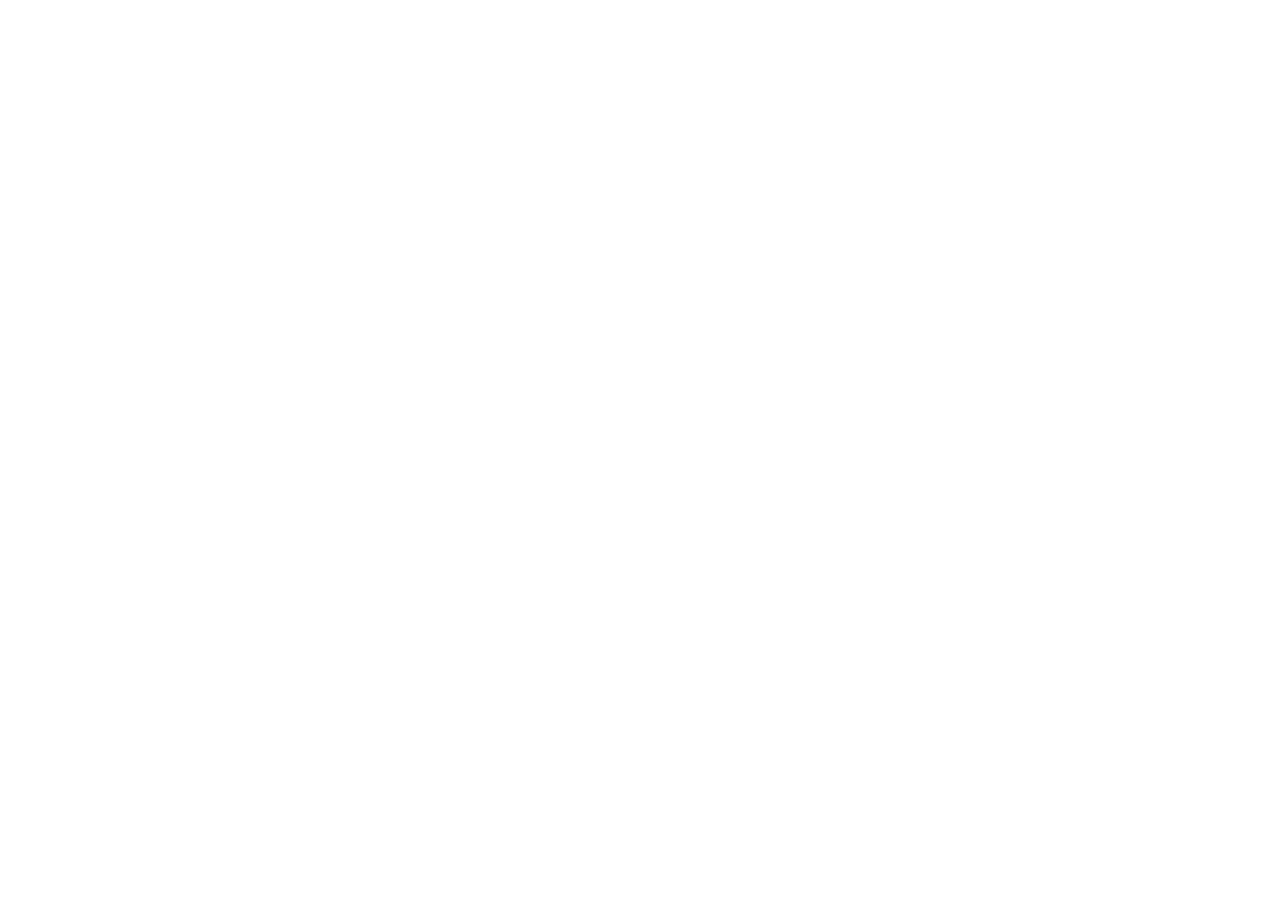
==== index.html @ a5492fee "Initial commit" ====
<!DOCTYPE html>
<html lang="en">
<head>
    <meta charset="UTF-8">
    <meta name="viewport" content="width=device-width, initial-scale=1.0">
    <title>Document</title>
</head>
<body>
    
</body>
</html>
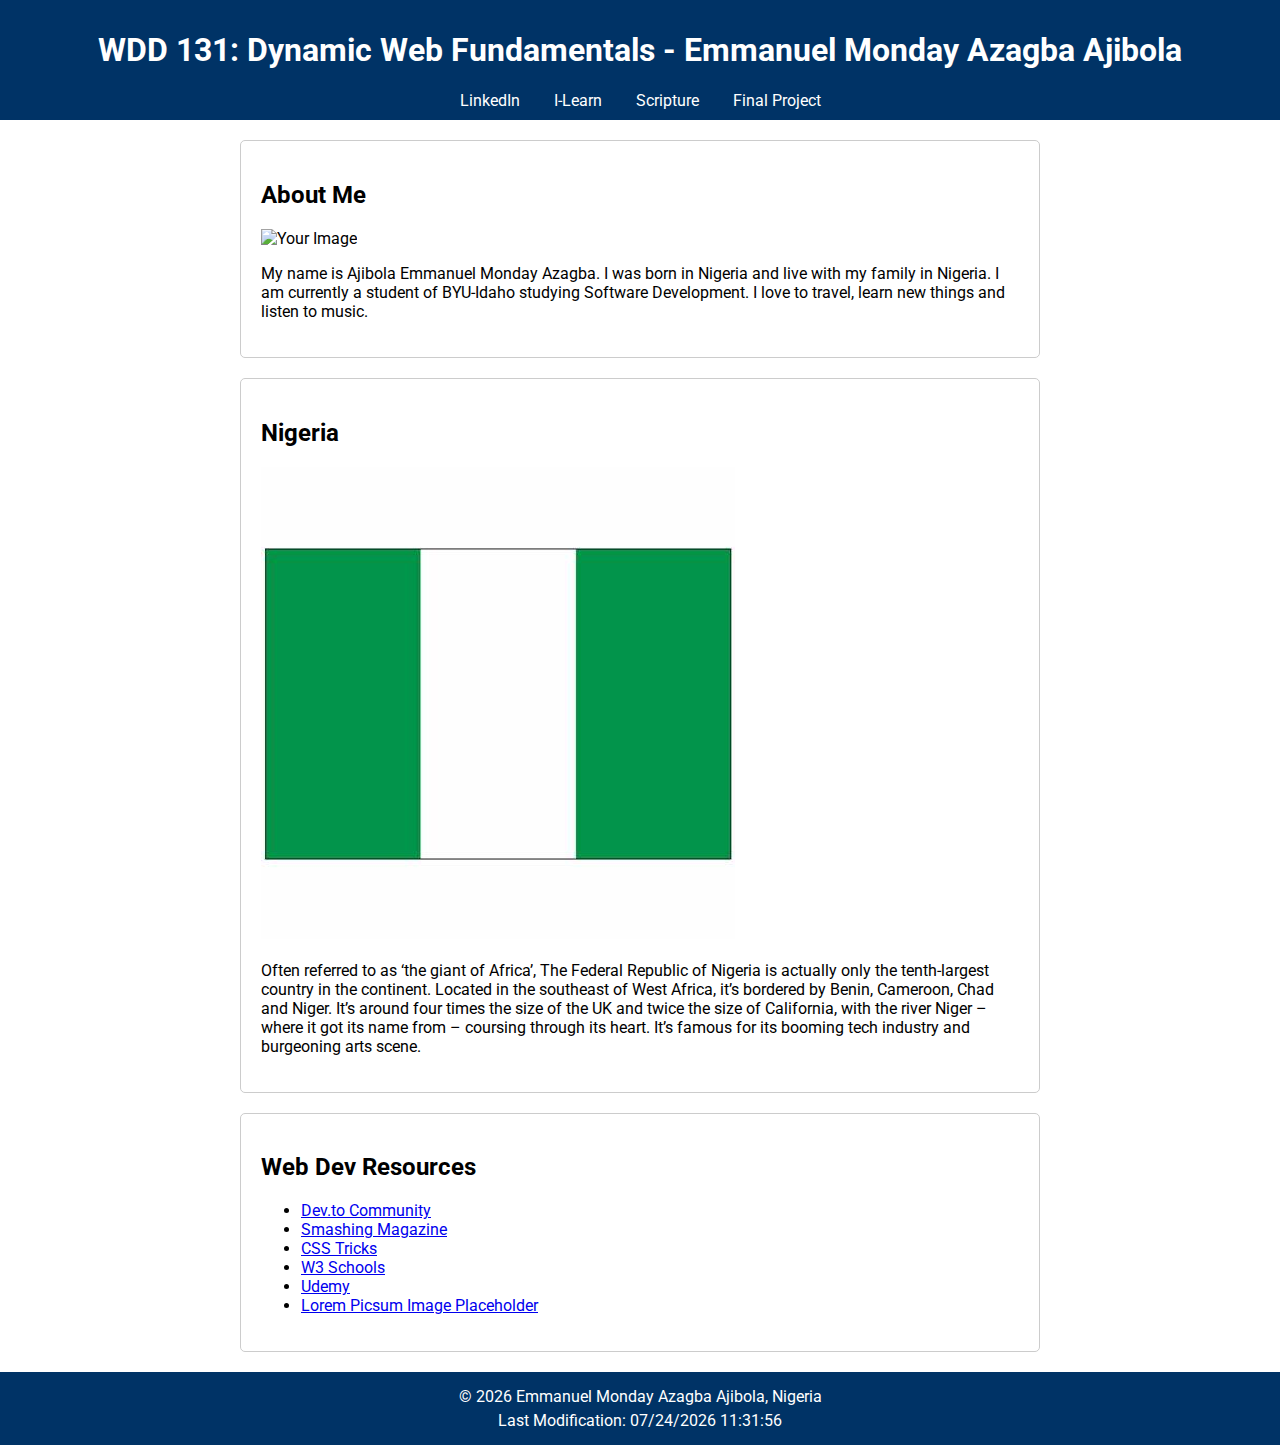
==== commit 82b82340: "Wk 01" ====
--- a/index.html
+++ b/index.html
@@ -3,9 +3,50 @@
 <head>
     <meta charset="UTF-8">
     <meta name="viewport" content="width=device-width, initial-scale=1.0">
-    <title>Document</title>
+    <title>WDD 131 - Dynamic Web Fundamentals - Emmanuel Monday Azagba Ajibola</title>
+    <meta name="description" content="WDD 131 - Dynamic Web Fundamentals, Emmanuel Monday Azagba Ajibola, Home Page">
+    <meta name="author" content="Your Full Name">
+    <link rel="stylesheet" href="styles/base.css">
+    <script src="scripts/getdates.js" defer></script>
+    <link href="https://fonts.googleapis.com/css2?family=Roboto:wght@400;700&display=swap" rel="stylesheet">
+
 </head>
 <body>
-    
+    <header>
+        <h1>WDD 131: Dynamic Web Fundamentals - Emmanuel Monday Azagba Ajibola</h1>
+        <nav>
+            <a href="http://linkedin.com/in/emmanuel-monday-azagba-ajibola-1b6609280">LinkedIn</a>
+            <a href="https://byui.instructure.com/">I-Learn</a>
+            <a href="https://www.churchofjesuschrist.org/study/scriptures/bofm/mosiah/2?lang=eng">Scripture</a>
+            <a href="#">Final Project</a>
+        </nav>
+    </header>
+    <main>
+        <section class="card">
+            <h2>About Me</h2>
+            <img src="images/yourimage.jpg" alt="Your Image">
+            <p>My name is Ajibola Emmanuel Monday Azagba. I was born in Nigeria and live with my family in Nigeria. I am currently a student of BYU-Idaho studying Software Development. I love to travel, learn new things and listen to music.</p>
+        </section>
+        <section class="card">
+            <h2>Nigeria</h2>
+            <img src="images/flag_of_nigeria.jpeg" alt="Official Flag of Nigeria">
+            <p>Often referred to as ‘the giant of Africa’, The Federal Republic of Nigeria is actually only the tenth-largest country in the continent. Located in the southeast of West Africa, it’s bordered by Benin, Cameroon, Chad and Niger. It’s around four times the size of the UK and twice the size of California, with the river Niger – where it got its name from – coursing through its heart. It’s famous for its booming tech industry and burgeoning arts scene.</p>
+        </section>
+        <section class="card">
+            <h2>Web Dev Resources</h2>
+            <ul>
+                <li><a href="https://dev.to">Dev.to Community</a></li>
+                <li><a href="https://www.smashingmagazine.com">Smashing Magazine</a></li>
+                <li><a href="https://css-tricks.com">CSS Tricks</a></li>
+                <li><a href="https://www.w3schools.com">W3 Schools</a></li>
+                <li><a href="https://www.udemy.com">Udemy</a></li>
+                <li><a href="https://picsum.photos/">Lorem Picsum Image Placeholder</a></li>
+            </ul>
+        </section>
+    </main>
+    <footer>
+        <p>&copy; <span id="currentYear"></span> Emmanuel Monday Azagba Ajibola, Nigeria</p>
+        <p id="lastModified"></p>
+    </footer>
 </body>
-</html>+</html>
--- a/styles/base.css
+++ b/styles/base.css
@@ -0,0 +1,53 @@
+body {
+    font-family: 'Roboto', sans-serif;
+    margin: 0;
+    padding: 0;
+    display: flex;
+    flex-direction: column;
+    align-items: center;
+}
+
+header {
+    background-color: #003366;
+    color: #ffffff;
+    width: 100%;
+    padding: 10px 0;
+    text-align: center;
+}
+
+nav a {
+    color: #ffffff;
+    margin: 0 15px;
+    text-decoration: none;
+}
+
+nav a:hover {
+    text-decoration: underline;
+}
+
+main {
+    width: 80%;
+    max-width: 800px;
+    display: grid;
+    grid-template-columns: 1fr;
+    gap: 20px;
+    margin: 20px 0;
+}
+
+.card {
+    border: 1px solid #cccccc;
+    padding: 20px;
+    border-radius: 5px;
+}
+
+footer {
+    background-color: #003366;
+    color: #ffffff;
+    width: 100%;
+    text-align: center;
+    padding: 10px 0;
+}
+
+footer p {
+    margin: 5px 0;
+}
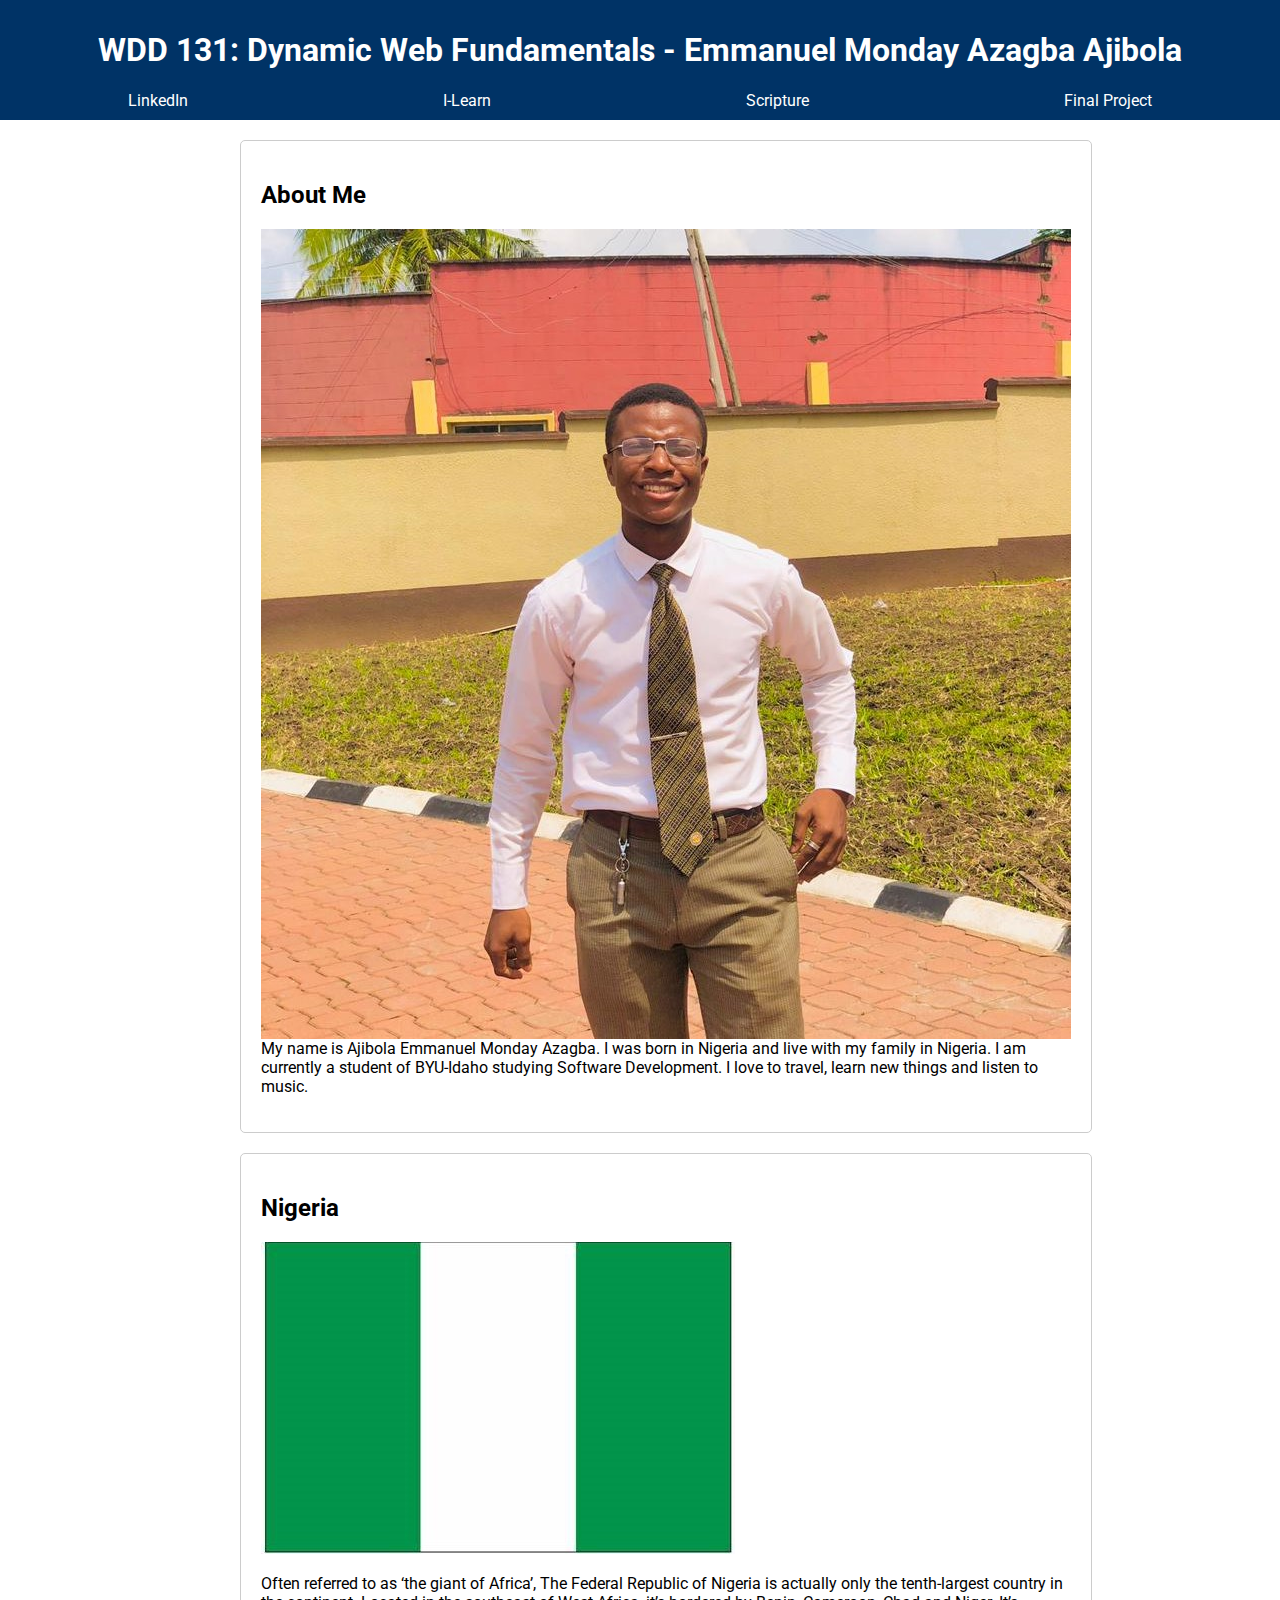
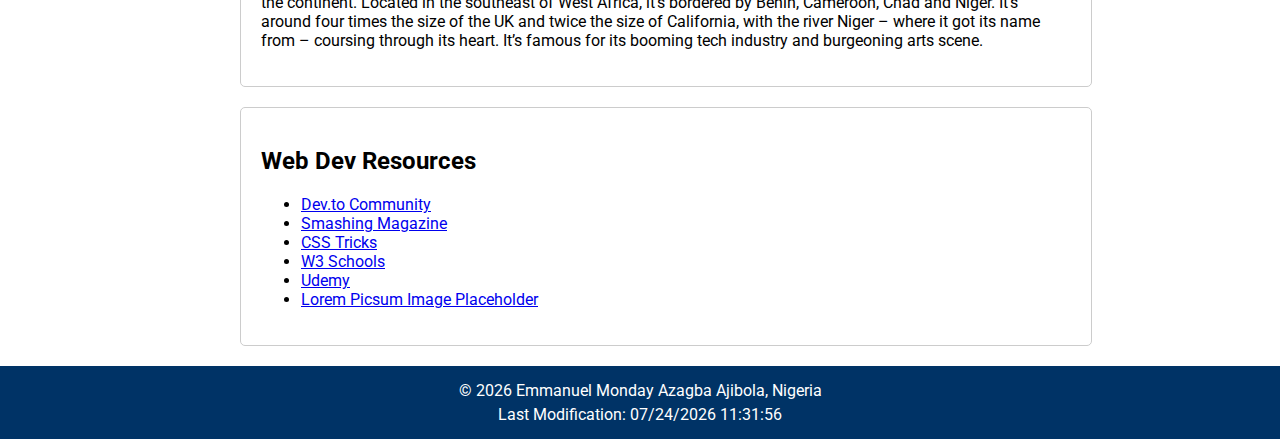
==== commit 4876ca6c: "wk 02" ====
--- a/index.html
+++ b/index.html
@@ -24,7 +24,7 @@
     <main>
         <section class="card">
             <h2>About Me</h2>
-            <img src="images/yourimage.jpg" alt="Your Image">
+            <img class="profile" src="images/profile.jpg" alt="My Image">
             <p>My name is Ajibola Emmanuel Monday Azagba. I was born in Nigeria and live with my family in Nigeria. I am currently a student of BYU-Idaho studying Software Development. I love to travel, learn new things and listen to music.</p>
         </section>
         <section class="card">
--- a/styles/base.css
+++ b/styles/base.css
@@ -15,10 +15,19 @@
     text-align: center;
 }
 
+section .profile {
+    float: right;
+}
+
+nav {
+    display: flex;
+    justify-content: space-around;
+}
 nav a {
     color: #ffffff;
     margin: 0 15px;
     text-decoration: none;
+    
 }
 
 nav a:hover {
@@ -29,7 +38,7 @@
     width: 80%;
     max-width: 800px;
     display: grid;
-    grid-template-columns: 1fr;
+    grid-template-columns: 1fr ;
     gap: 20px;
     margin: 20px 0;
 }
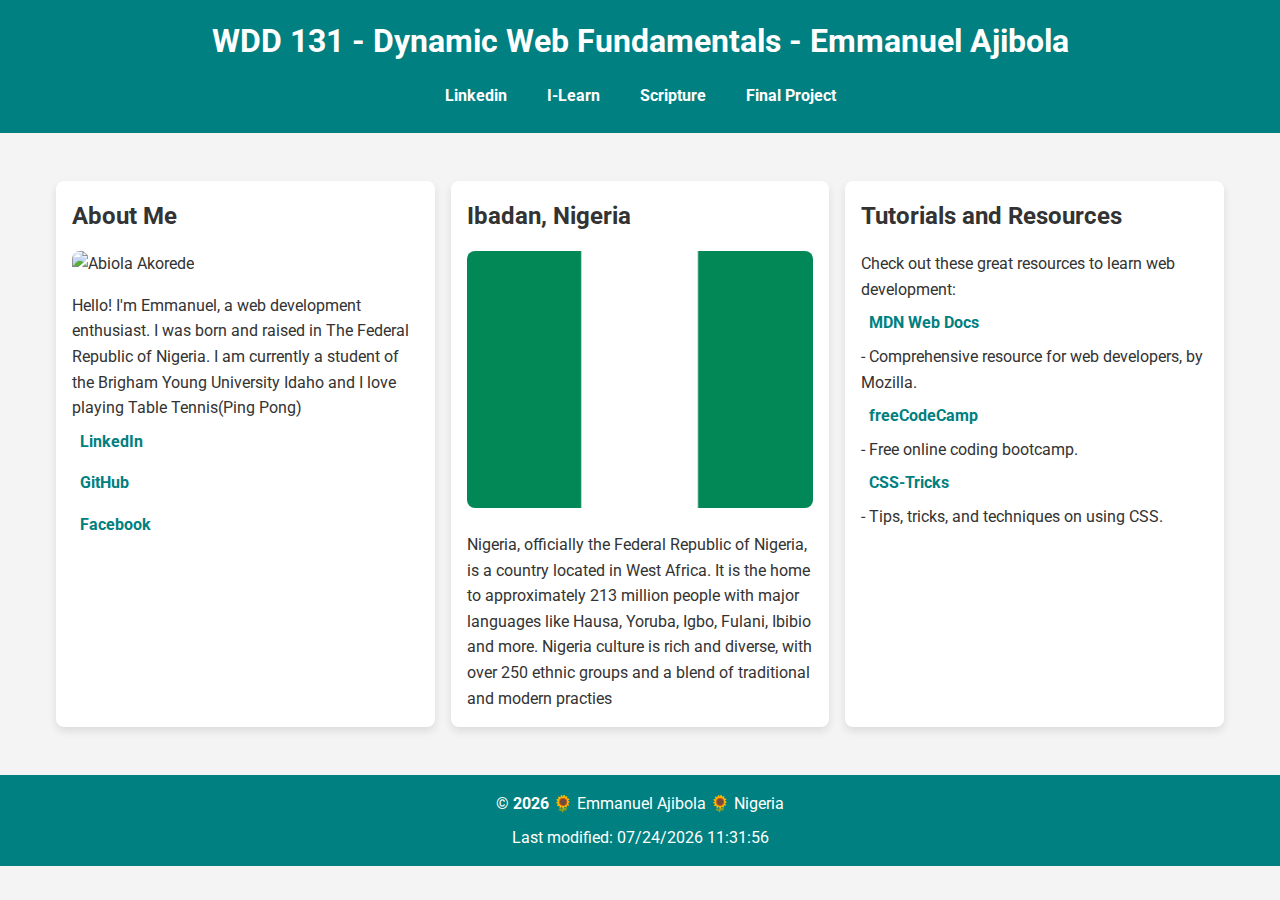
==== commit 31a9af97: "All Done" ====
--- a/index.html
+++ b/index.html
@@ -3,50 +3,55 @@
 <head>
     <meta charset="UTF-8">
     <meta name="viewport" content="width=device-width, initial-scale=1.0">
-    <title>WDD 131 - Dynamic Web Fundamentals - Emmanuel Monday Azagba Ajibola</title>
-    <meta name="description" content="WDD 131 - Dynamic Web Fundamentals, Emmanuel Monday Azagba Ajibola, Home Page">
-    <meta name="author" content="Your Full Name">
+    <title>WDD 131 - Dynamic Web Fundamentals - Emmanuel Ajibola</title>
+    <meta name="description" content="WDD 131 - Dynamic Web Fundamentals - Abiola Akorede. This course covers dynamic web fundamentals including HTML, CSS, JavaScript, and responsive design.">
+    <meta name="author" content="Abiola Akorede">
     <link rel="stylesheet" href="styles/base.css">
     <script src="scripts/getdates.js" defer></script>
-    <link href="https://fonts.googleapis.com/css2?family=Roboto:wght@400;700&display=swap" rel="stylesheet">
-
 </head>
 <body>
     <header>
-        <h1>WDD 131: Dynamic Web Fundamentals - Emmanuel Monday Azagba Ajibola</h1>
+        <h1>WDD 131 - Dynamic Web Fundamentals - Emmanuel Ajibola</h1>
         <nav>
-            <a href="http://linkedin.com/in/emmanuel-monday-azagba-ajibola-1b6609280">LinkedIn</a>
+            <a href="https://www.linkedin.com/in/abiola-akorede-734367172">Linkedin</a>
             <a href="https://byui.instructure.com/">I-Learn</a>
-            <a href="https://www.churchofjesuschrist.org/study/scriptures/bofm/mosiah/2?lang=eng">Scripture</a>
+            <a href="https://www.churchofjesuschrist.org/study/scriptures/bofm/2-ne/25?lang=eng&id=p26#p26">Scripture</a>
             <a href="#">Final Project</a>
         </nav>
+
     </header>
     <main>
         <section class="card">
             <h2>About Me</h2>
-            <img class="profile" src="images/profile.jpg" alt="My Image">
-            <p>My name is Ajibola Emmanuel Monday Azagba. I was born in Nigeria and live with my family in Nigeria. I am currently a student of BYU-Idaho studying Software Development. I love to travel, learn new things and listen to music.</p>
+            <img src="images/abiola pics.png" alt="Abiola Akorede">
+            <p>Hello! I'm Emmanuel, a web development enthusiast. I was born and raised in The Federal Republic of Nigeria. I am currently a student of the Brigham Young University Idaho and I love playing Table Tennis(Ping Pong)</p>
+            <ul>
+                <li><a href="https://www.linkedin.com/in/abiola-akorede-734367172">LinkedIn</a>
+                    <a href="https://github.com/abiolafemi">GitHub</a>
+                    <a href="https://web.facebook.com/abiola.akorede.146">Facebook</a>
+                </li>
+            </ul>
+        
         </section>
         <section class="card">
-            <h2>Nigeria</h2>
-            <img src="images/flag_of_nigeria.jpeg" alt="Official Flag of Nigeria">
-            <p>Often referred to as ‘the giant of Africa’, The Federal Republic of Nigeria is actually only the tenth-largest country in the continent. Located in the southeast of West Africa, it’s bordered by Benin, Cameroon, Chad and Niger. It’s around four times the size of the UK and twice the size of California, with the river Niger – where it got its name from – coursing through its heart. It’s famous for its booming tech industry and burgeoning arts scene.</p>
+            <h2>Ibadan, Nigeria</h2>
+            <img src="images/nigeria flag.jpg" alt="Official Flag of Nigeria">
+            <p>Nigeria, officially the Federal Republic of Nigeria, is a country located in West Africa. It is the home to approximately 213 million people with major languages like Hausa, Yoruba, Igbo, Fulani, Ibibio and more. Nigeria culture is rich and diverse, with over 250 ethnic groups and a blend of traditional and modern practies </p>
         </section>
+
         <section class="card">
-            <h2>Web Dev Resources</h2>
+            <h2>Tutorials and Resources</h2>
+            <p>Check out these great resources to learn web development:</p>
             <ul>
-                <li><a href="https://dev.to">Dev.to Community</a></li>
-                <li><a href="https://www.smashingmagazine.com">Smashing Magazine</a></li>
-                <li><a href="https://css-tricks.com">CSS Tricks</a></li>
-                <li><a href="https://www.w3schools.com">W3 Schools</a></li>
-                <li><a href="https://www.udemy.com">Udemy</a></li>
-                <li><a href="https://picsum.photos/">Lorem Picsum Image Placeholder</a></li>
+                <li><a href="https://developer.mozilla.org/en-US/">MDN Web Docs</a> - Comprehensive resource for web developers, by Mozilla.</li>
+                <li><a href="https://www.freecodecamp.org/">freeCodeCamp</a> - Free online coding bootcamp.</li>
+                <li><a href="https://css-tricks.com/">CSS-Tricks</a> - Tips, tricks, and techniques on using CSS.</li>
             </ul>
         </section>
     </main>
     <footer>
-        <p>&copy; <span id="currentYear"></span> Emmanuel Monday Azagba Ajibola, Nigeria</p>
+        <p>&copy; <span id="currentyear"></span> &#127803; Emmanuel Ajibola &#127803; Nigeria</p>
         <p id="lastModified"></p>
     </footer>
 </body>
-</html>
+</html>--- a/styles/base.css
+++ b/styles/base.css
@@ -1,62 +1,123 @@
+/* Import Google Fonts */
+
+@import url('https://fonts.googleapis.com/css2?family=Roboto:wght@400;700&display=swap');
+
+/* Header styling*/
+* {
+    margin: 0;
+    padding: 0;
+    box-sizing: border-box;
+}
+
+/* Body and overall font setting */
 body {
     font-family: 'Roboto', sans-serif;
+    line-height: 1.6;
+    color: #333;
+    background-color: #f4f4f4;
     margin: 0;
     padding: 0;
-    display: flex;
-    flex-direction: column;
-    align-items: center;
 }
 
+/* Header styling*/
 header {
-    background-color: #003366;
-    color: #ffffff;
-    width: 100%;
-    padding: 10px 0;
+    background-color: #008080;
+    color: white;
+    padding: 1rem;
     text-align: center;
 }
 
-section .profile {
-    float: right;
+header h1 {
+    margin-bottom: 0.5rem;
 }
 
+/* Navigation styling using Flexbox*/
 nav {
     display: flex;
-    justify-content: space-around;
+    justify-content: center;
+    gap: 1.5rem;
 }
+
 nav a {
-    color: #ffffff;
-    margin: 0 15px;
+    color: white;
     text-decoration: none;
-    
+    font-weight: bold;
+    padding: 0.5rem;
+    transition: background-color 0.3s ease;
 }
 
 nav a:hover {
-    text-decoration: underline;
+    background-color: #005757;
+    border-radius: 5px;
+
 }
 
+/* Main content styling*/
 main {
-    width: 80%;
-    max-width: 800px;
+    max-width: 1200px;
+    margin: 2rem auto;
+    padding: 1rem;
+}
+
+/* Card styling using CSS Grid*/
+main {
     display: grid;
-    grid-template-columns: 1fr ;
-    gap: 20px;
-    margin: 20px 0;
+    grid-template-columns: repeat(auto-fit, minmax(300px, 1fr));
+    gap: 1rem;
 }
 
 .card {
-    border: 1px solid #cccccc;
-    padding: 20px;
-    border-radius: 5px;
+    background: white;
+    border-radius: 8px;
+    box-shadow: 0 4px 8px rgba(0, 0, 0, 0.1);
+    padding: 1rem;
 }
 
-footer {
-    background-color: #003366;
-    color: #ffffff;
-    width: 100%;
-    text-align: center;
-    padding: 10px 0;
+.card h2 {
+    margin-bottom: 1rem;
 }
 
-footer p {
-    margin: 5px 0;
+.card img {
+    max-width: 100%;
+    border-radius: 8px;
+    margin-bottom: 1rem;
 }
+
+.card ul a {
+    color: #008080;
+    text-decoration: none;
+    display: flex;
+    padding: 0.5rem;
+    font-weight: bold;
+}
+.card ul li{
+    list-style: none;
+}
+
+.card ul a:hover {
+    color: white;
+    background-color: #005757;
+    border-radius: 5px;
+    padding: 0.1rem 0.3rem;
+    transition: 1s ease;
+
+}
+
+/* Footer styling */
+footer {
+    background-color: #008080;
+    color: white;
+    text-align: center;
+    padding: 1rem 0;
+    margin-top: 2rem;
+}
+
+/* Span for current year */
+footer span {
+    font-weight: bold;
+}
+
+/* Last modified paragraph*/
+#lastModified {
+    margin-top: 0.5rem ;
+}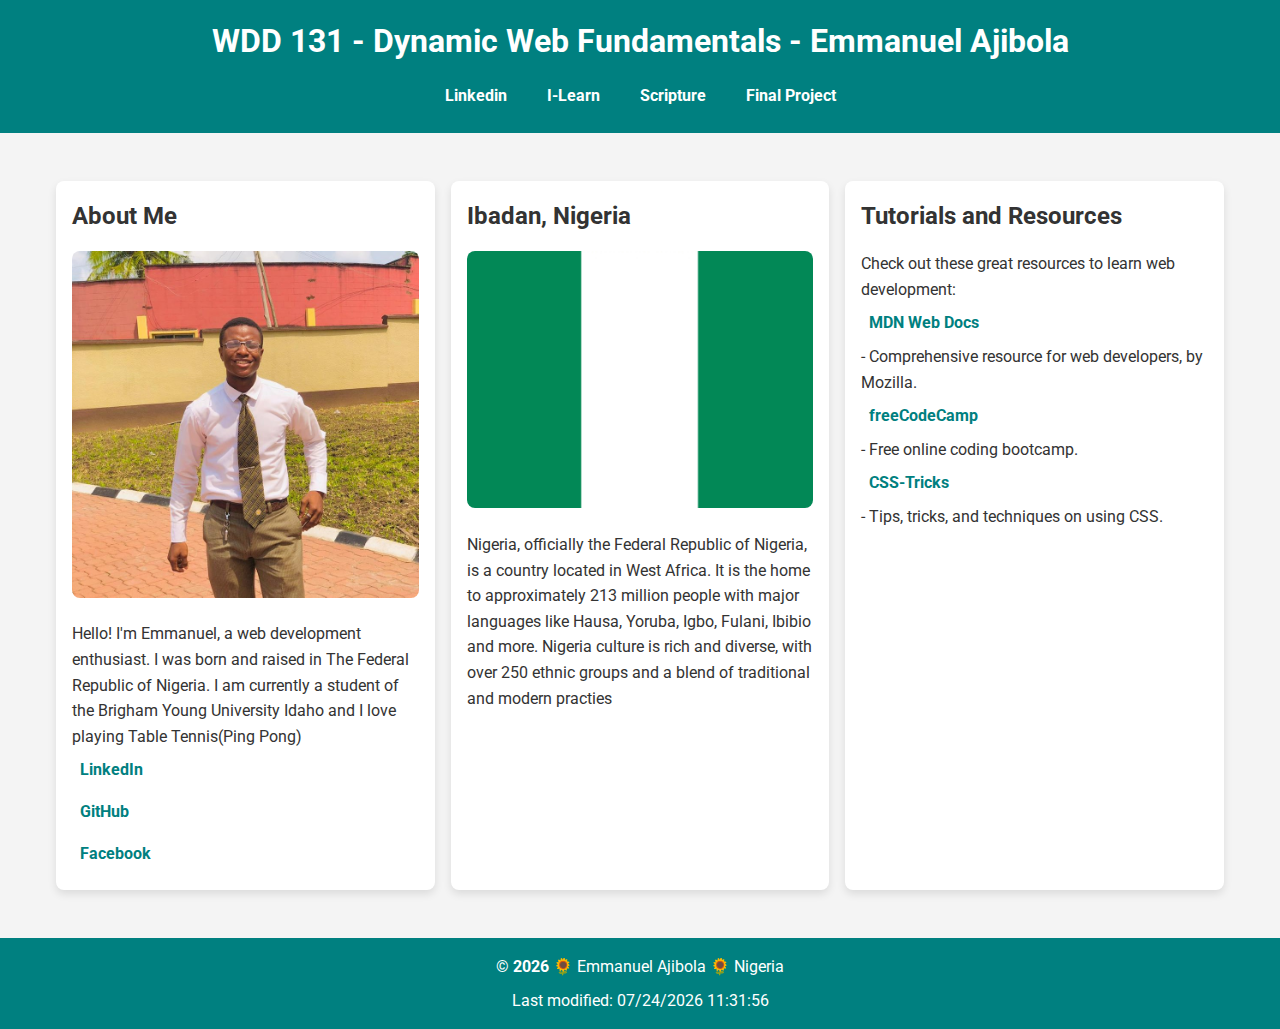
==== commit 668eaf4c: "All Done" ====
--- a/index.html
+++ b/index.html
@@ -23,7 +23,7 @@
     <main>
         <section class="card">
             <h2>About Me</h2>
-            <img src="images/abiola pics.png" alt="Abiola Akorede">
+            <img src="images/profile.jpg" alt="Emmanuel Ajibola">
             <p>Hello! I'm Emmanuel, a web development enthusiast. I was born and raised in The Federal Republic of Nigeria. I am currently a student of the Brigham Young University Idaho and I love playing Table Tennis(Ping Pong)</p>
             <ul>
                 <li><a href="https://www.linkedin.com/in/abiola-akorede-734367172">LinkedIn</a>
